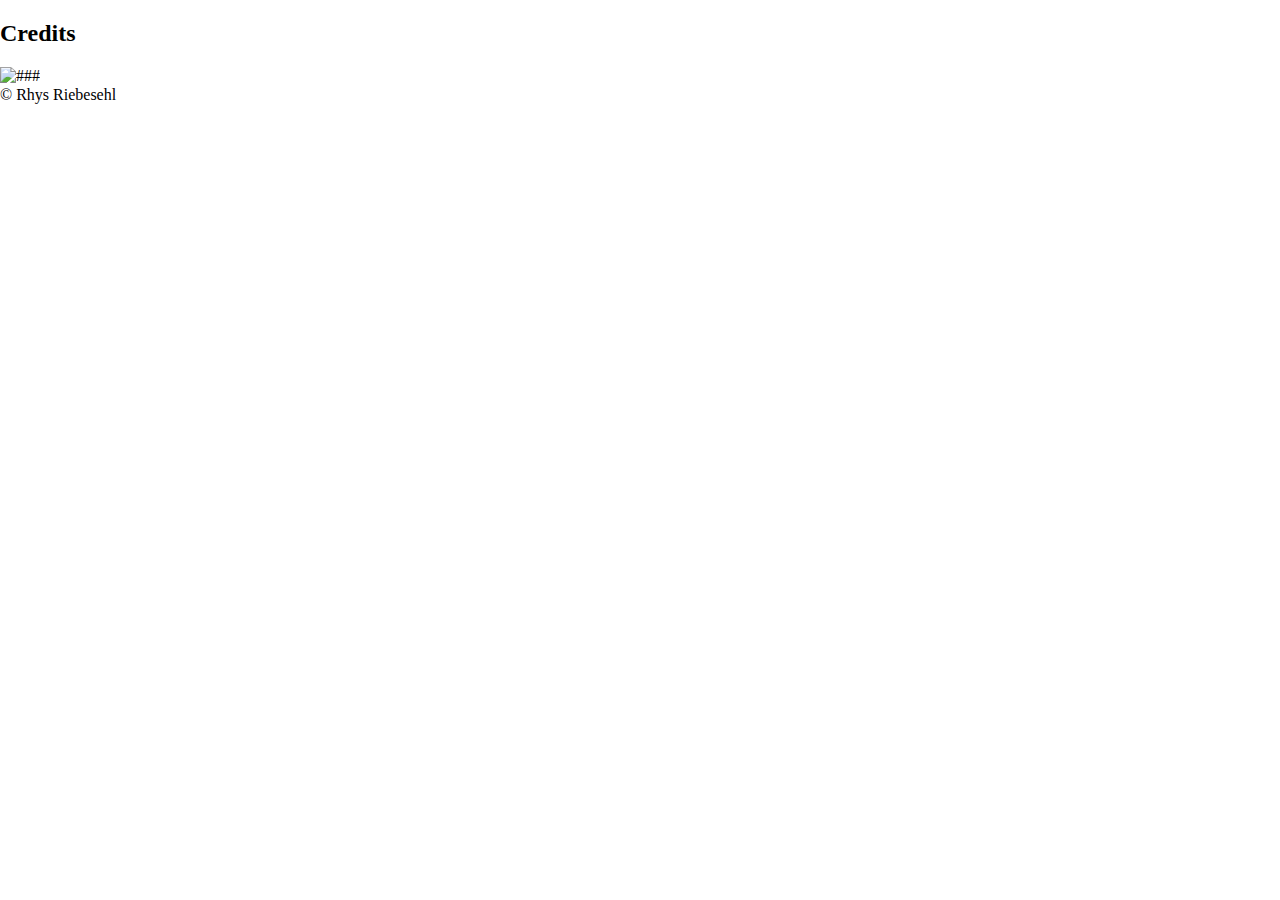
==== credits.html @ 925ff653 "initial commit" ====
<!DOCTYPE html>
<html lang="en">

<head>
    <meta charset="UTF-8">
    <meta name="viewport" content="width=device-width, initial-scale=1.0">
    <title>Credits</title>
    <link rel="stylesheet" href="styles/normalize.css">
    <link rel="stylesheet" href="styles/styles.css">
</head>

<body>


    <header class="credits-header">
        <h2>Credits</h2>
        <img src="###" alt="###">
    </header>
    
    <table>
        
    </table>

    <footer class="site-footer">
        &copy Rhys Riebesehl
    </footer>
</body>

</html>
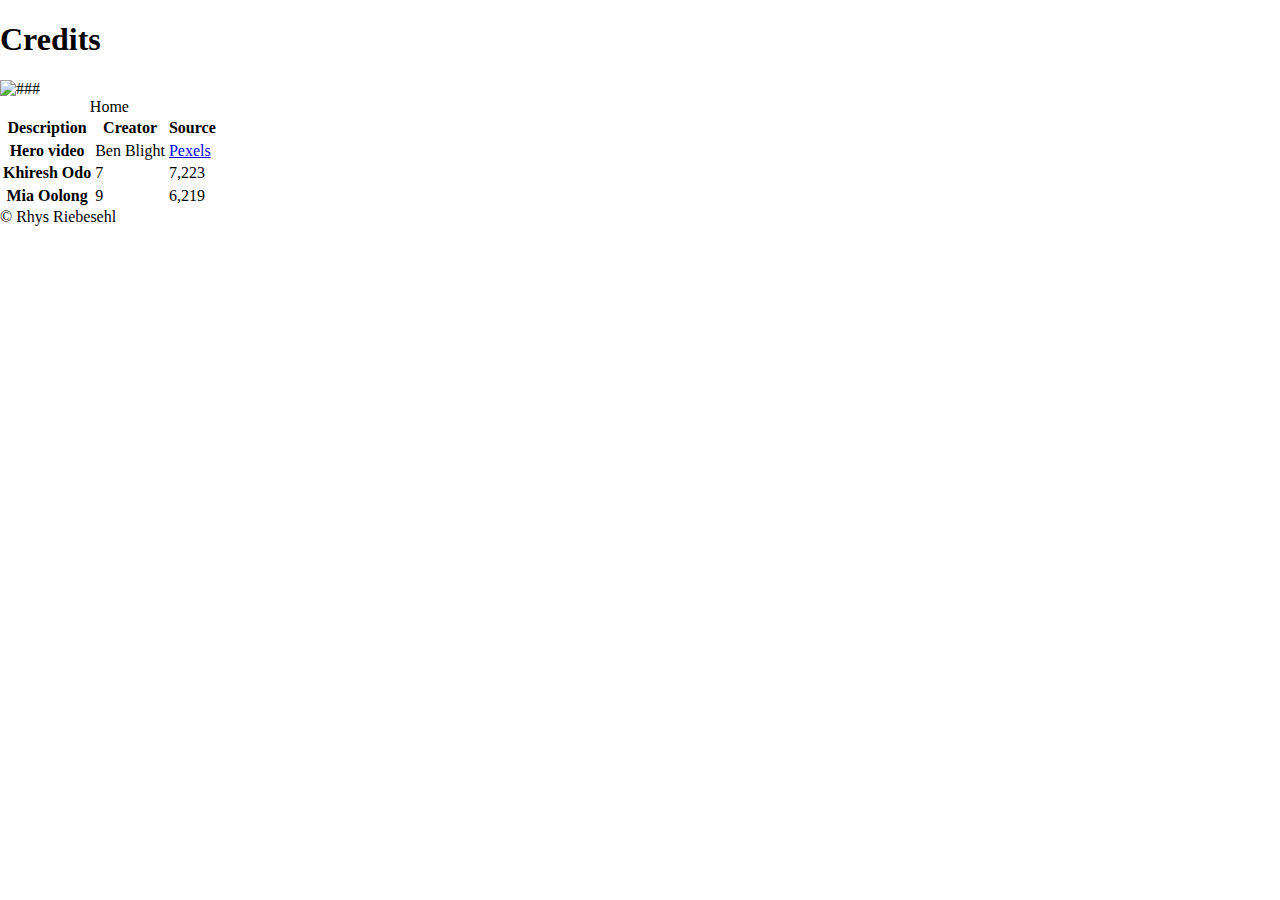
==== commit 7dc535f7: "added hero video, started building home page and added table to credits page" ====
--- a/credits.html
+++ b/credits.html
@@ -13,13 +13,35 @@
 
 
     <header class="credits-header">
-        <h2>Credits</h2>
+        <h1>Credits</h2>
         <img src="###" alt="###">
     </header>
     
     <table>
-        
-    </table>
+        <caption>
+          Home
+        </caption>
+        <tr>
+          <th scope="col">Description</th>
+          <th scope="col">Creator</th>
+          <th scope="col">Source</th>
+        </tr>
+        <tr>
+          <th scope="row">Hero video</th>
+          <td>Ben Blight</td>
+          <td><a href="https://www.pexels.com/@ben-blight-820542509/gallery/" target="blank">Pexels</a></td>
+        </tr>
+        <tr>
+          <th scope="row">Khiresh Odo</th>
+          <td>7</td>
+          <td>7,223</td>
+        </tr>
+        <tr>
+          <th scope="row">Mia Oolong</th>
+          <td>9</td>
+          <td>6,219</td>
+        </tr>
+      </table>
 
     <footer class="site-footer">
         &copy Rhys Riebesehl
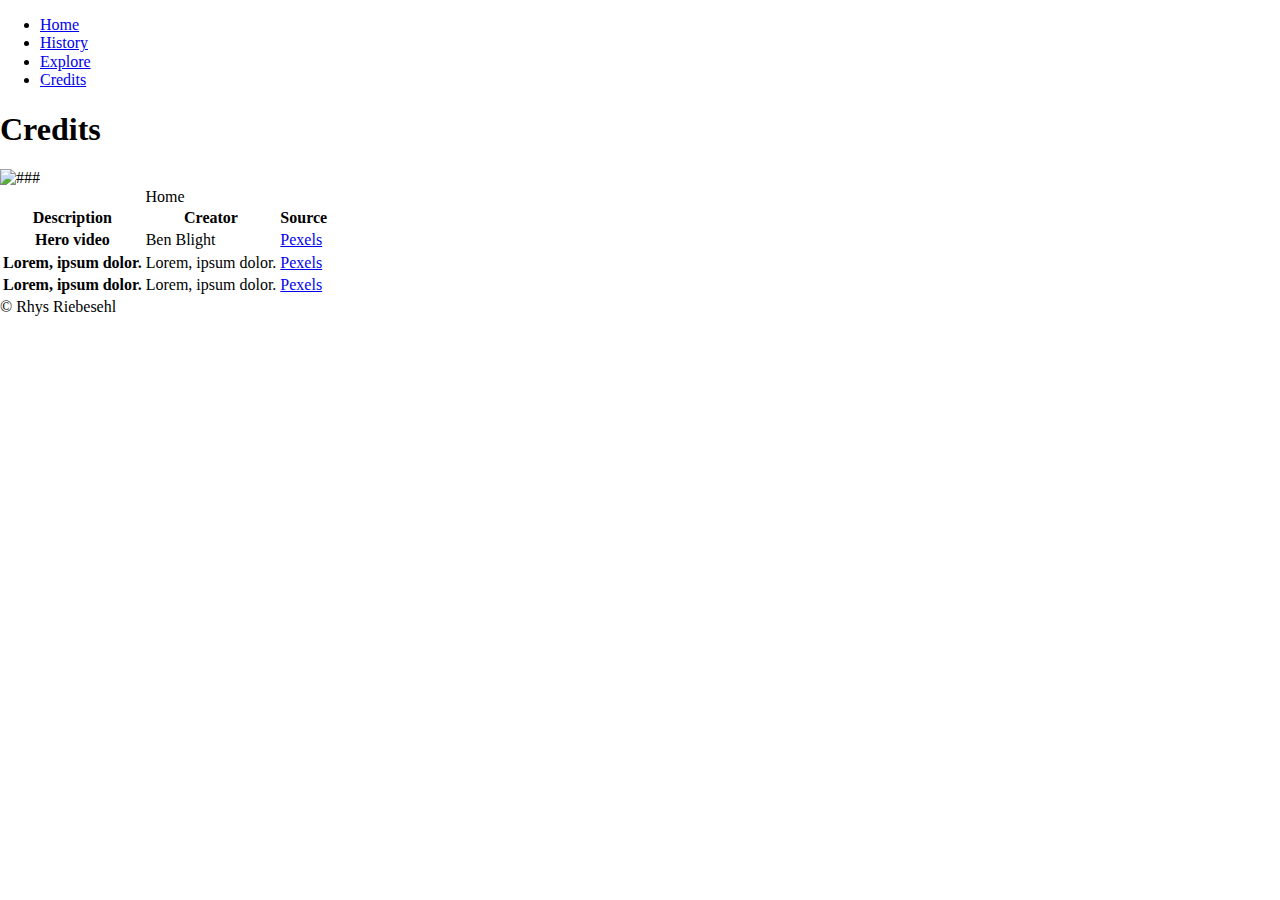
==== commit 11b3bd03: "added blockquote element, began styling nav and index page, and ensured nav links were working" ====
--- a/credits.html
+++ b/credits.html
@@ -11,10 +11,23 @@
 
 <body>
 
+    <header>
+        <div class="site-nav">
+            <nav>
+                <ul>
+                    <li><a href="index.html">Home</a></li>
+                    <li><a href="history.html">History</a></li>
+                    <li><a href="explore.html">Explore</a></li>
+                    <li><a href="credits.html">Credits</a></li>
+                </ul>
+            </nav>
+        </div>
 
-    <header class="credits-header">
+    <div class="credits-header">
         <h1>Credits</h2>
         <img src="###" alt="###">
+    </div>
+
     </header>
     
     <table>
@@ -32,14 +45,14 @@
           <td><a href="https://www.pexels.com/@ben-blight-820542509/gallery/" target="blank">Pexels</a></td>
         </tr>
         <tr>
-          <th scope="row">Khiresh Odo</th>
-          <td>7</td>
-          <td>7,223</td>
+          <th scope="row">Lorem, ipsum dolor.</th>
+          <td>Lorem, ipsum dolor.</td>
+          <td><a href="meowmeowmeowmeowmeowmeowmeowmeowmeowmeowlink" target="blank">Pexels</a></td>
         </tr>
         <tr>
-          <th scope="row">Mia Oolong</th>
-          <td>9</td>
-          <td>6,219</td>
+          <th scope="row">Lorem, ipsum dolor.</th>
+          <td>Lorem, ipsum dolor.</td>
+          <td><a href="meowmeowmeowmeowmeowmeowmeowmeowmeowmeowlink" target="blank">Pexels</a></td>
         </tr>
       </table>
 
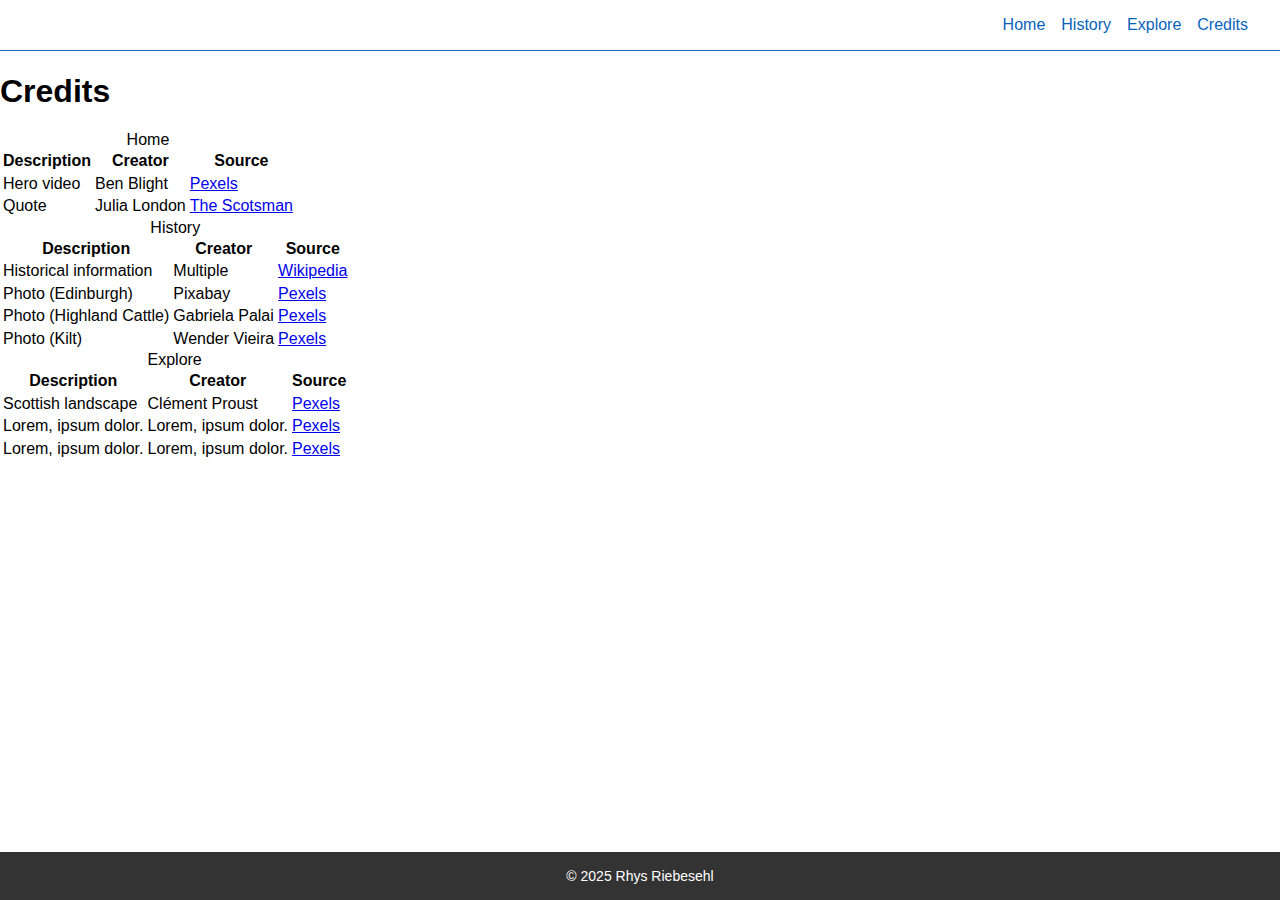
==== commit f7861c58: "coded and styled most pages, added flexbox, grid, table, blockquote, images, contact form, site nav " ====
--- a/credits.html
+++ b/credits.html
@@ -2,63 +2,122 @@
 <html lang="en">
 
 <head>
-    <meta charset="UTF-8">
-    <meta name="viewport" content="width=device-width, initial-scale=1.0">
-    <title>Credits</title>
-    <link rel="stylesheet" href="styles/normalize.css">
-    <link rel="stylesheet" href="styles/styles.css">
+  <meta charset="UTF-8">
+  <meta name="viewport" content="width=device-width, initial-scale=1.0">
+  <title>Credits</title>
+  <link rel="stylesheet" href="styles/normalize.css">
+  <link rel="stylesheet" href="styles/styles.css">
+  <link rel="stylesheet" href="styles/credits.css">
 </head>
 
 <body>
 
-    <header>
-        <div class="site-nav">
-            <nav>
-                <ul>
-                    <li><a href="index.html">Home</a></li>
-                    <li><a href="history.html">History</a></li>
-                    <li><a href="explore.html">Explore</a></li>
-                    <li><a href="credits.html">Credits</a></li>
-                </ul>
-            </nav>
-        </div>
+  <header>
+    <div class="site-nav">
+      <nav>
+        <ul>
+          <li><a href="index.html">Home</a></li>
+          <li><a href="history.html">History</a></li>
+          <li><a href="explore.html">Explore</a></li>
+          <li><a href="credits.html">Credits</a></li>
+        </ul>
+      </nav>
+    </div>
+  </header>
 
-    <div class="credits-header">
-        <h1>Credits</h2>
-        <img src="###" alt="###">
-    </div>
+  <h1>Credits</h1>
 
-    </header>
-    
+  <main>
     <table>
-        <caption>
-          Home
-        </caption>
-        <tr>
-          <th scope="col">Description</th>
-          <th scope="col">Creator</th>
-          <th scope="col">Source</th>
-        </tr>
-        <tr>
-          <th scope="row">Hero video</th>
-          <td>Ben Blight</td>
-          <td><a href="https://www.pexels.com/@ben-blight-820542509/gallery/" target="blank">Pexels</a></td>
-        </tr>
-        <tr>
-          <th scope="row">Lorem, ipsum dolor.</th>
+      <caption>
+        Home
+      </caption>
+      <tr>
+        <th scope="col">Description</th>
+        <th scope="col">Creator</th>
+        <th scope="col">Source</th>
+      </tr>
+      <tr>
+        <td scope="row">Hero video</td>
+        <td>Ben Blight</td>
+        <td><a href="https://www.pexels.com/@ben-blight-820542509/gallery/" target="blank">Pexels</a></td>
+      </tr>
+      <tr>
+        <td scope="row">Quote</td>
+        <td>Julia London</td>
+        <td><a
+            href="https://www.scotsman.com/lifestyle/outdoors/15-quotes-about-scotland-the-most-inspiring-words-about-scotland-from-the-countrys-actors-writers-and-sports-people-2532256"
+            target="blank">The Scotsman</a></td>
+      </tr>
+      <!-- <tr>
+          <td scope="row">Lorem, ipsum dolor.</td>
           <td>Lorem, ipsum dolor.</td>
           <td><a href="meowmeowmeowmeowmeowmeowmeowmeowmeowmeowlink" target="blank">Pexels</a></td>
-        </tr>
-        <tr>
-          <th scope="row">Lorem, ipsum dolor.</th>
-          <td>Lorem, ipsum dolor.</td>
-          <td><a href="meowmeowmeowmeowmeowmeowmeowmeowmeowmeowlink" target="blank">Pexels</a></td>
-        </tr>
-      </table>
+        </tr> -->
+    </table>
 
-    <footer class="site-footer">
-        &copy Rhys Riebesehl
-    </footer>
+    <table>
+      <caption>
+        History
+      </caption>
+      <tr>
+        <th scope="col">Description</th>
+        <th scope="col">Creator</th>
+        <th scope="col">Source</th>
+      </tr>
+      <tr>
+        <td scope="row">Historical information</td>
+        <td>Multiple</td>
+        <td><a href="https://en.wikipedia.org/wiki/History_of_Scotland" target="blank">Wikipedia</a></td>
+      </tr>
+      <tr>
+        <td scope="row">Photo (Edinburgh)</td>
+        <td>Pixabay</td>
+        <td><a href="https://www.pexels.com/@pixabay/" target="blank">Pexels</a></td>
+      </tr>
+      <tr>
+        <td scope="row">Photo (Highland Cattle)</td>
+        <td>Gabriela Palai</td>
+        <td><a href="https://www.pexels.com/@gabriela-palai-129458/" target="blank">Pexels</a></td>
+      </tr>
+      <tr>
+        <td scope="row">Photo (Kilt)</td>
+        <td>Wender Vieira</td>
+        <td><a href="https://www.pexels.com/@wender-junior-souza-vieira-9757411/" target="blank">Pexels</a></td>
+      </tr>
+    </table>
+
+    <table>
+      <caption>
+        Explore
+      </caption>
+      <tr>
+        <th scope="col">Description</th>
+        <th scope="col">Creator</th>
+        <th scope="col">Source</th>
+      </tr>
+      <tr>
+        <td scope="row">Scottish landscape</td>
+        <td>Clément Proust</td>
+        <td><a href="https://www.pexels.com/@clement-proust-363898785/" target="blank">Pexels</a></td>
+      </tr>
+      <tr>
+        <td scope="row">Lorem, ipsum dolor.</td>
+        <td>Lorem, ipsum dolor.</td>
+        <td><a href="meowmeowmeowmeowmeowmeowmeowmeowmeowmeowlink" target="blank">Pexels</a></td>
+      </tr>
+      <tr>
+        <td scope="row">Lorem, ipsum dolor.</td>
+        <td>Lorem, ipsum dolor.</td>
+        <td><a href="meowmeowmeowmeowmeowmeowmeowmeowmeowmeowlink" target="blank">Pexels</a></td>
+      </tr>
+    </table>
+  </main>
+
+
+  <footer class="site-footer">
+    &copy 2025 Rhys Riebesehl
+  </footer>
 </body>
 
 </html>--- a/styles/styles.css
+++ b/styles/styles.css
@@ -0,0 +1,131 @@
+/*--------------------------------------------------------------
+>>> TABLE OF CONTENTS:
+----------------------------------------------------------------
+# Generic (CALLED IN ANOTHER FILE)
+	- Normalize
+	- Box sizing
+	- Media width
+# Base
+	- Typography
+	- Elements
+	- Links
+# Layouts
+# Components
+	- Header
+	- Main
+	- Footer
+--------------------------------------------------------------*/
+
+/*--------------------------------------------------------------
+# Base
+--------------------------------------------------------------*/
+
+/* Typography
+--------------------------------------------- */
+body {
+    margin: 0;
+    padding: 0;
+    font-family: Arial, sans-serif;
+    display: flex;
+    flex-direction: column;
+    height: 100vh; /* Make sure the body fills the viewport height */
+    color: black;
+}
+
+main {
+    flex: 1;
+}
+
+h1,
+h2,
+
+p {
+
+}
+
+
+/* Elements
+--------------------------------------------- */
+.site-nav {
+    display: flex;
+    background-color: #ffffff;
+    width: 100%;
+    border-bottom: 1px solid #0e67ba;
+}
+
+.site-nav ul {
+    display: flex;
+    justify-content: space-around;
+    flex-direction: row;
+    gap: 1em;
+    /* padding-right: 1em; */
+    list-style-type: none;
+}
+
+@media (min-width: 768px) {
+    .site-nav {
+        display: flex;
+        justify-content: flex-end;
+        padding-right: 2em;
+    }
+}
+
+form {
+    max-width: 600px;
+    margin: 2rem auto; /* Centers the form */
+    padding: 2rem;
+    background-color: #f8f8f8;
+    border-radius: 8px;
+    box-shadow: 0px 4px 10px rgba(0, 0, 0, 0.1);
+}
+
+form p {
+    display: flex;
+    flex-direction: column;
+    margin-bottom: 1rem;
+}
+
+#scottishHills {
+    
+}
+
+table {
+	
+}
+
+/* Links
+--------------------------------------------- */
+.site-nav a {
+    color: #0863bb;
+    text-decoration: none;
+}
+
+
+/*--------------------------------------------------------------
+# Layout
+--------------------------------------------------------------*/
+.explore-instructions {
+    text-align: center;
+}
+
+
+/*--------------------------------------------------------------
+# Components
+--------------------------------------------------------------*/
+
+/* Header
+--------------------------------------------- */
+
+/* Footer
+--------------------------------------------- */
+
+.site-footer {
+    position: relative;
+    font-size: 0.875rem;
+    margin-top: 2rem;
+    background-color: #333;
+    color: #ffffff;
+    text-align: center;
+    padding: 1rem 0;
+    width: 100%;
+}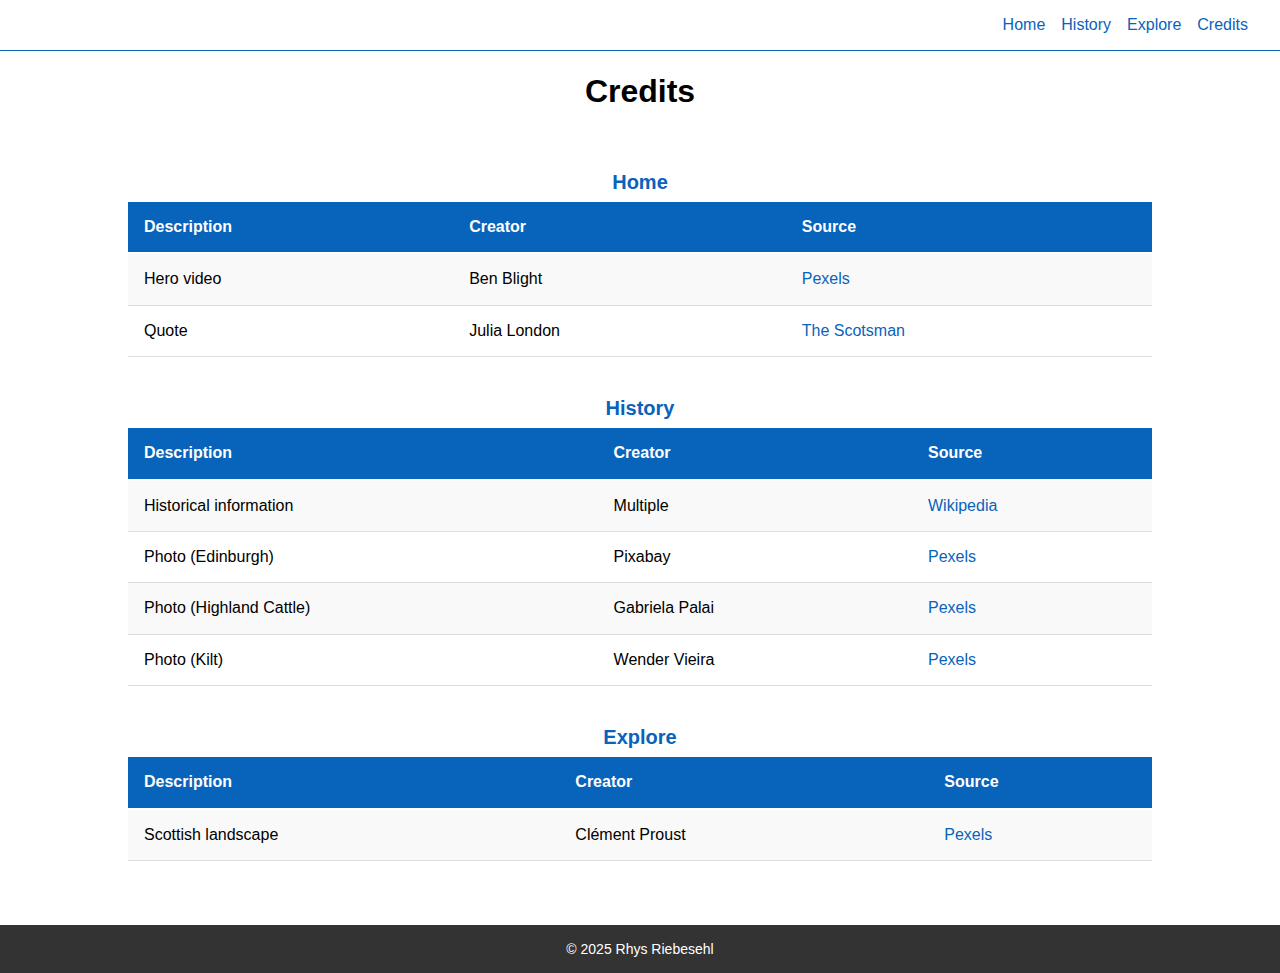
==== commit 5b6bb041: "cleaned up code, deleted comments" ====
--- a/credits.html
+++ b/credits.html
@@ -28,6 +28,7 @@
   <h1>Credits</h1>
 
   <main>
+    
     <table>
       <caption>
         Home
@@ -49,11 +50,6 @@
             href="https://www.scotsman.com/lifestyle/outdoors/15-quotes-about-scotland-the-most-inspiring-words-about-scotland-from-the-countrys-actors-writers-and-sports-people-2532256"
             target="blank">The Scotsman</a></td>
       </tr>
-      <!-- <tr>
-          <td scope="row">Lorem, ipsum dolor.</td>
-          <td>Lorem, ipsum dolor.</td>
-          <td><a href="meowmeowmeowmeowmeowmeowmeowmeowmeowmeowlink" target="blank">Pexels</a></td>
-        </tr> -->
     </table>
 
     <table>
@@ -101,20 +97,9 @@
         <td>Clément Proust</td>
         <td><a href="https://www.pexels.com/@clement-proust-363898785/" target="blank">Pexels</a></td>
       </tr>
-      <tr>
-        <td scope="row">Lorem, ipsum dolor.</td>
-        <td>Lorem, ipsum dolor.</td>
-        <td><a href="meowmeowmeowmeowmeowmeowmeowmeowmeowmeowlink" target="blank">Pexels</a></td>
-      </tr>
-      <tr>
-        <td scope="row">Lorem, ipsum dolor.</td>
-        <td>Lorem, ipsum dolor.</td>
-        <td><a href="meowmeowmeowmeowmeowmeowmeowmeowmeowmeowlink" target="blank">Pexels</a></td>
-      </tr>
     </table>
+
   </main>
-
-
   <footer class="site-footer">
     &copy 2025 Rhys Riebesehl
   </footer>
--- a/styles/styles.css
+++ b/styles/styles.css
@@ -1,34 +1,10 @@
-/*--------------------------------------------------------------
->>> TABLE OF CONTENTS:
-----------------------------------------------------------------
-# Generic (CALLED IN ANOTHER FILE)
-	- Normalize
-	- Box sizing
-	- Media width
-# Base
-	- Typography
-	- Elements
-	- Links
-# Layouts
-# Components
-	- Header
-	- Main
-	- Footer
---------------------------------------------------------------*/
-
-/*--------------------------------------------------------------
-# Base
---------------------------------------------------------------*/
-
-/* Typography
---------------------------------------------- */
 body {
     margin: 0;
     padding: 0;
     font-family: Arial, sans-serif;
     display: flex;
     flex-direction: column;
-    height: 100vh; /* Make sure the body fills the viewport height */
+    height: 100vh;
     color: black;
 }
 
@@ -36,16 +12,6 @@
     flex: 1;
 }
 
-h1,
-h2,
-
-p {
-
-}
-
-
-/* Elements
---------------------------------------------- */
 .site-nav {
     display: flex;
     background-color: #ffffff;
@@ -58,7 +24,6 @@
     justify-content: space-around;
     flex-direction: row;
     gap: 1em;
-    /* padding-right: 1em; */
     list-style-type: none;
 }
 
@@ -72,7 +37,7 @@
 
 form {
     max-width: 600px;
-    margin: 2rem auto; /* Centers the form */
+    margin: 2rem auto;
     padding: 2rem;
     background-color: #f8f8f8;
     border-radius: 8px;
@@ -85,39 +50,14 @@
     margin-bottom: 1rem;
 }
 
-#scottishHills {
-    
-}
-
-table {
-	
-}
-
-/* Links
---------------------------------------------- */
 .site-nav a {
     color: #0863bb;
     text-decoration: none;
 }
 
-
-/*--------------------------------------------------------------
-# Layout
---------------------------------------------------------------*/
 .explore-instructions {
     text-align: center;
 }
-
-
-/*--------------------------------------------------------------
-# Components
---------------------------------------------------------------*/
-
-/* Header
---------------------------------------------- */
-
-/* Footer
---------------------------------------------- */
 
 .site-footer {
     position: relative;
--- a/styles/credits.css
+++ b/styles/credits.css
@@ -0,0 +1,59 @@
+h1 {
+    text-align: center;
+}
+
+table {
+    width: 100%;
+    border-collapse: collapse;
+    margin: 2rem 0;
+    font-size: 1rem;
+    text-align: left;
+}
+
+th {
+    background-color: #0863bb;
+    color: white;
+    padding: 1rem;
+    border-bottom: 2px solid #ffffff;
+}
+
+td {
+    padding: 0.8rem;
+    border-bottom: 1px solid #ddd;
+}
+
+caption {
+    font-size: 1.25rem;
+    font-weight: bold;
+    padding: 0.5rem;
+    color: #0863bb;
+}
+
+tr:nth-child(even) {
+    background-color: #f9f9f9;
+}
+
+td a {
+    color: #0863bb;
+    text-decoration: none;
+}
+
+td a:hover {
+    text-decoration: underline;
+}
+
+@media (min-width: 768px) {
+    table {
+        width: 80%;
+        margin: 2rem auto;
+    }
+
+    caption {
+        text-align: center;
+    }
+
+    th,
+    td {
+        padding: 1rem;
+    }
+}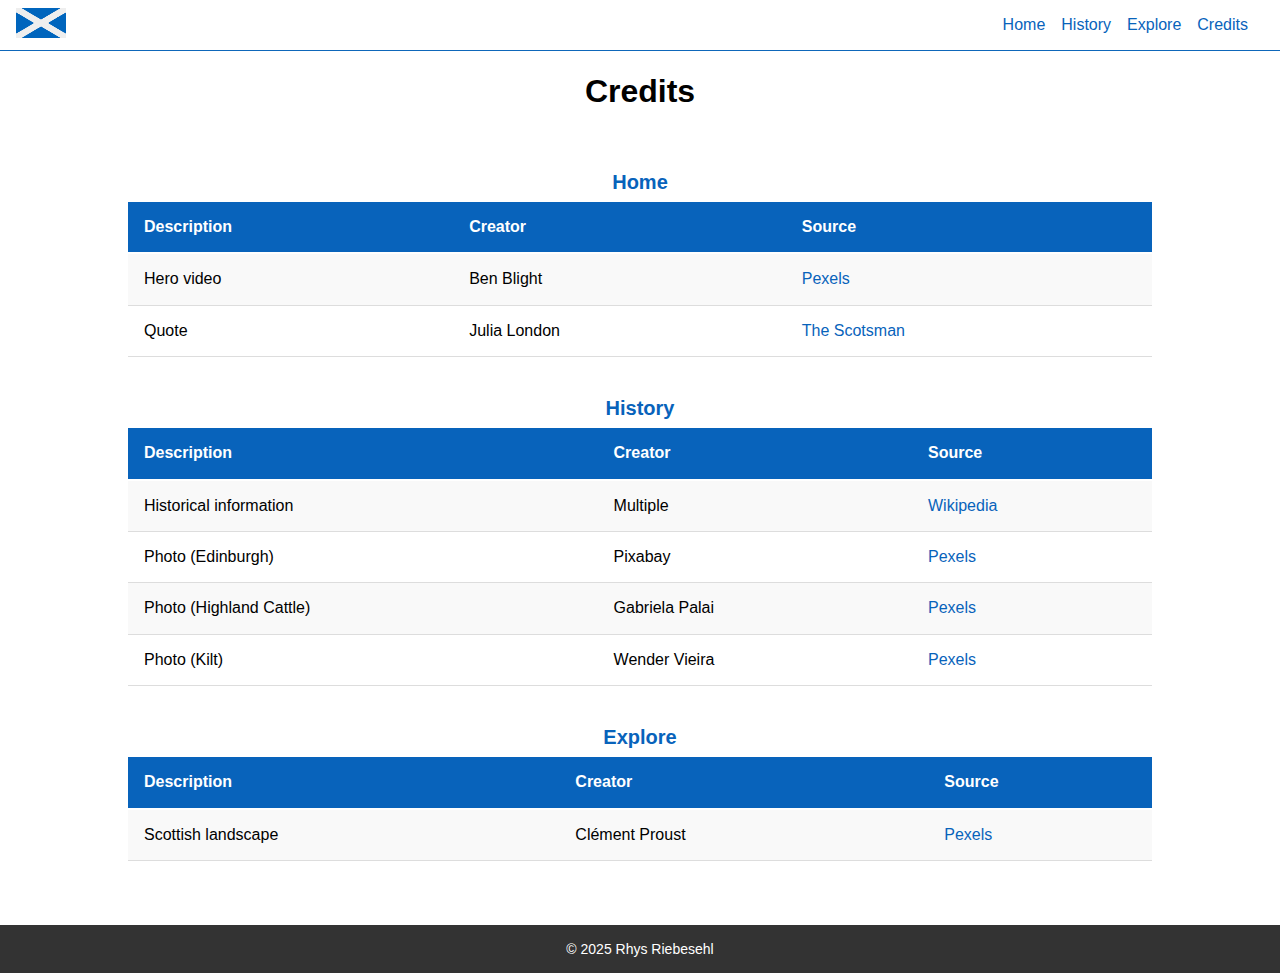
==== commit 28d01bc0: "added favicons, replaced home with logo button in mobile view" ====
--- a/credits.html
+++ b/credits.html
@@ -4,7 +4,12 @@
 <head>
   <meta charset="UTF-8">
   <meta name="viewport" content="width=device-width, initial-scale=1.0">
-  <title>Credits</title>
+  <title>Credits | Scotland</title>
+  <link rel="icon" type="image/png" href="favicons/favicon-96x96.png" sizes="96x96" />
+  <link rel="icon" type="image/svg+xml" href="favicons/favicon.svg" />
+  <link rel="shortcut icon" href="favicons/favicon.ico" />
+  <link rel="apple-touch-icon" sizes="180x180" href="favicons/apple-touch-icon.png" />
+  <link rel="manifest" href="favicons/site.webmanifest" />
   <link rel="stylesheet" href="styles/normalize.css">
   <link rel="stylesheet" href="styles/styles.css">
   <link rel="stylesheet" href="styles/credits.css">
@@ -15,6 +20,9 @@
   <header>
     <div class="site-nav">
       <nav>
+        <a href="index.html">
+          <img id="nav-logo" src="favicons/favicon-96x96.png" alt="The Saltire, flag of Scotland">
+          </a>
         <ul>
           <li><a href="index.html">Home</a></li>
           <li><a href="history.html">History</a></li>
@@ -28,7 +36,7 @@
   <h1>Credits</h1>
 
   <main>
-    
+
     <table>
       <caption>
         Home
--- a/styles/styles.css
+++ b/styles/styles.css
@@ -68,4 +68,23 @@
     text-align: center;
     padding: 1rem 0;
     width: 100%;
+}
+
+#nav-logo {
+    height: 30px;
+    width: 50px;
+    position: absolute;
+    left: 1rem;
+    top: .5rem
+}
+
+@media (max-width: 768px) {
+    .site-nav li:first-child {
+        display: none;
+    }
+    .site-nav ul {
+        display: flex;
+        justify-content: space-around;
+        margin-left: 4rem;
+    }
 }